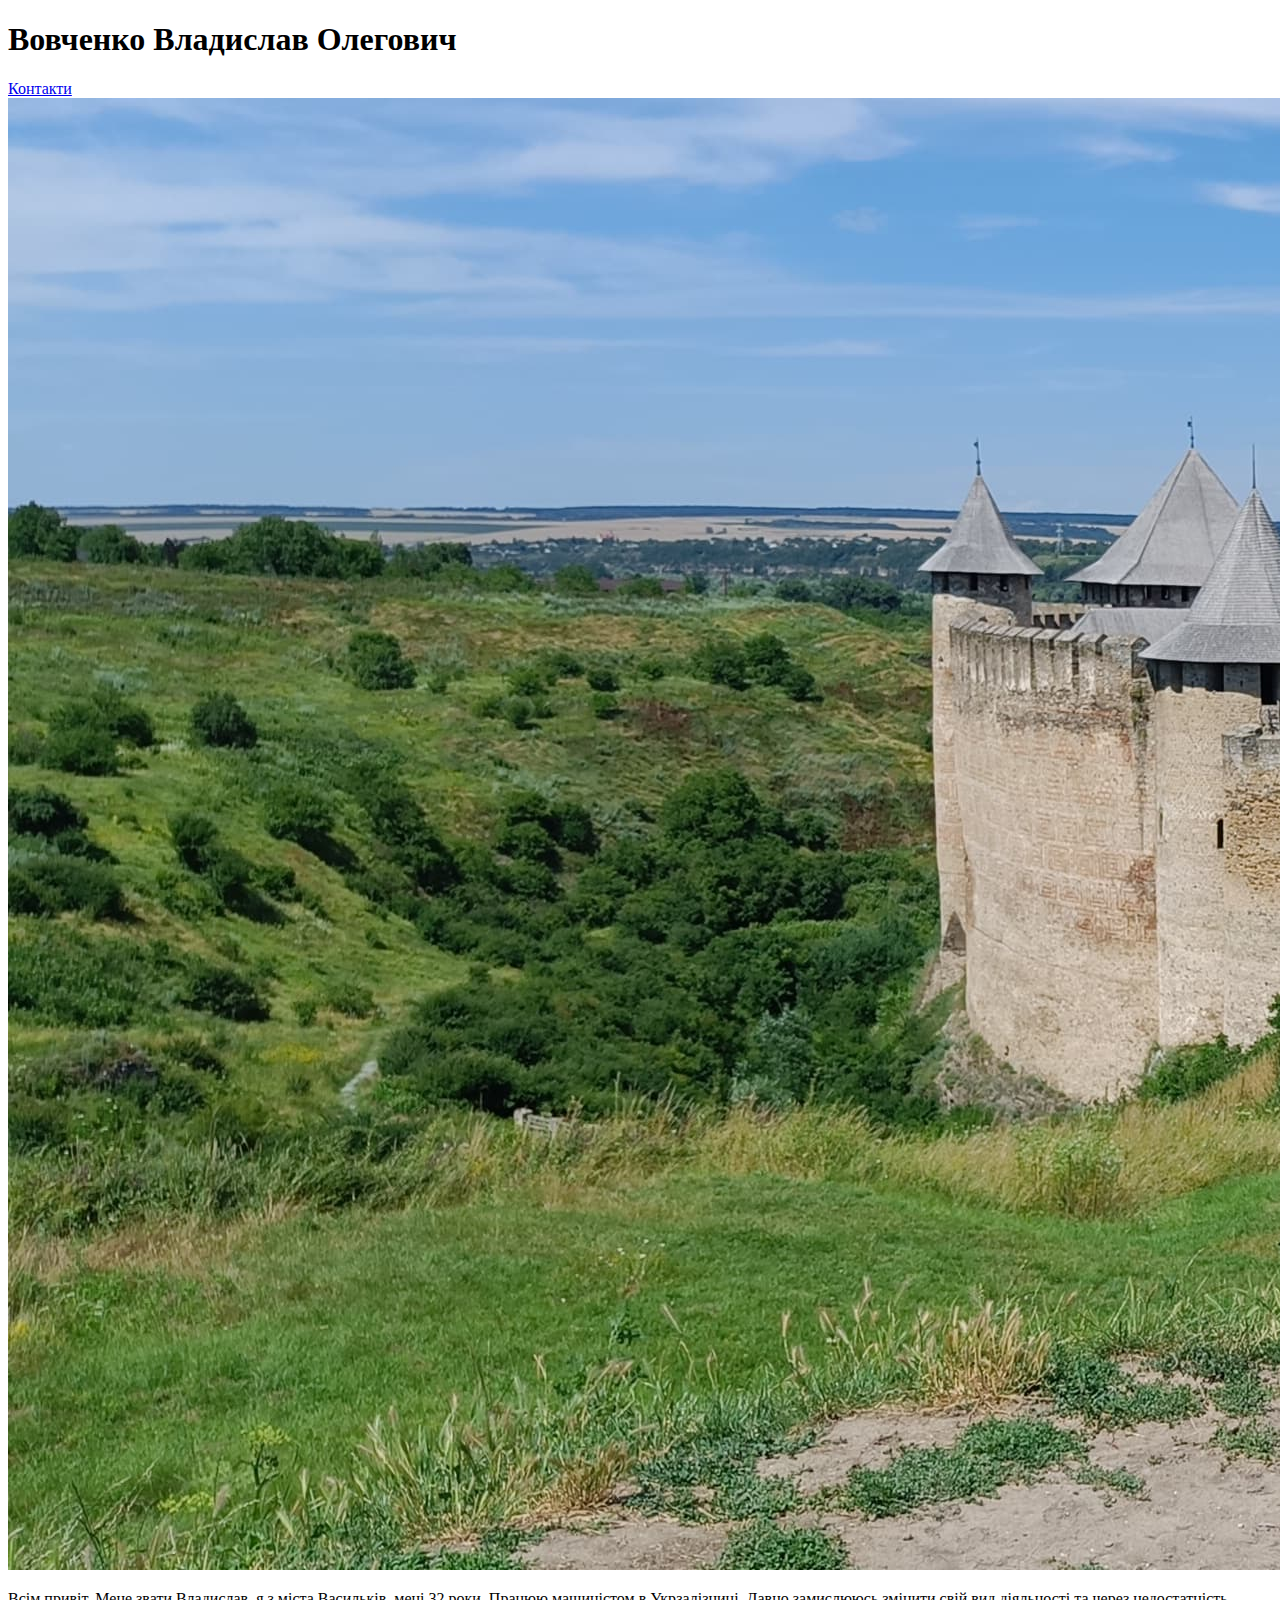
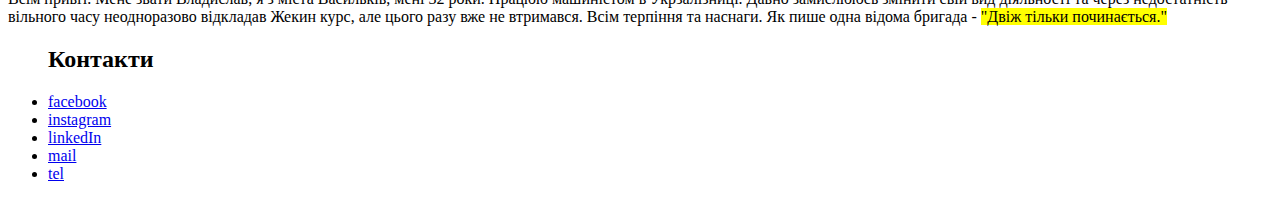
==== lessons_2/index.html @ 122a16ab "Add files via upload" ====
<!DOCTYPE html>
<html lang="uk">
<head>
    <meta charset="UTF-8">
    <meta http-equiv="X-UA-Compatible" content="IE=edge">
    <meta name="viewport" content="width=device-width, initial-scale=1.0">
    <title>lessons_2</title>
</head>
<body>
    <header class="header">
        <div class="container">
            <h1 class="name">Вовченко Владислав Олегович</h1>
            <a class="link" href="#contacts">Контакти</a>
        </div>
    </header>
    <main>
        <div class="container">
            <img src="img/IMG20230712143223.jpg" alt="хлопець у білій футболці">
            <p class="text">
                Всім привіт. Мене звати Владислав, я з міста Васильків, мені 32 роки. Працюю машиністом в Укрзалізниці. Давно
                замислююсь
                змінити свій вид діяльності та через недостатність вільного часу неодноразово відкладав Жекин курс, але цього разу
                вже
                не втримався. Всім терпіння та наснаги. <span>Як пише одна відома бригада</span> - <mark>"Двіж тільки
                    починається."</mark>
            </p>
        </div>
    </main>
    <footer class="footer">
        <div class="container">
            <ul id="contacts">
                <h2>Контакти</h2>
                <li><a class="link" href="www.facebook.com">facebook</a></li>
                <li><a class="link" href="www.instagram.com">instagram</a></li>
                <li><a class="link" href="www.linkedIn.com">linkedIn</a></li>
                <li><a class="link" href="#">mail</a></li>
                <li><a class="link" href="#">tel</a></li>
            </ul>
        </div>
    </footer>
</body>
</html>
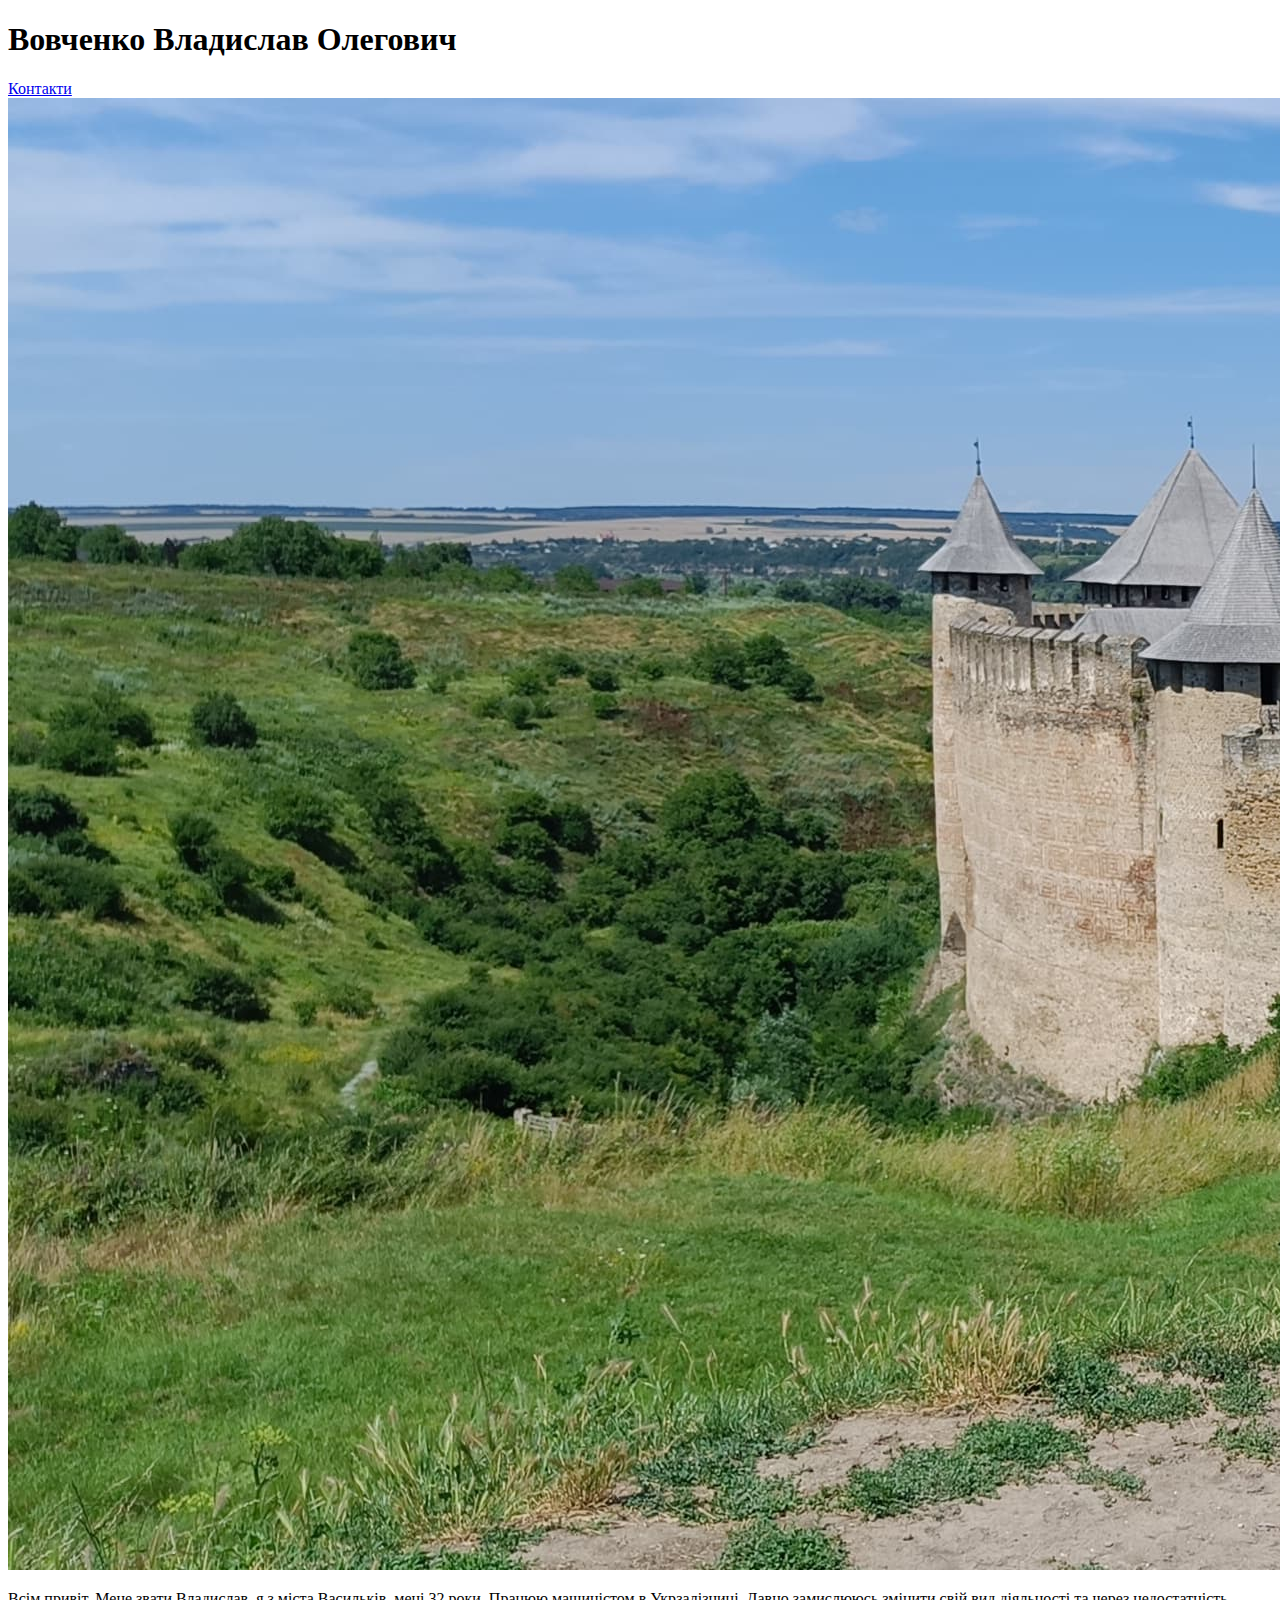
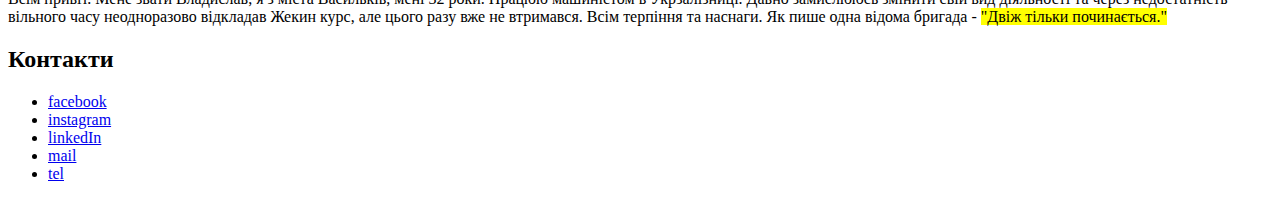
==== commit 07a122bc: "Add files via upload" ====
--- a/lessons_2/index.html
+++ b/lessons_2/index.html
@@ -28,8 +28,8 @@
     </main>
     <footer class="footer">
         <div class="container">
+            <h2>Контакти</h2>
             <ul id="contacts">
-                <h2>Контакти</h2>
                 <li><a class="link" href="www.facebook.com">facebook</a></li>
                 <li><a class="link" href="www.instagram.com">instagram</a></li>
                 <li><a class="link" href="www.linkedIn.com">linkedIn</a></li>
